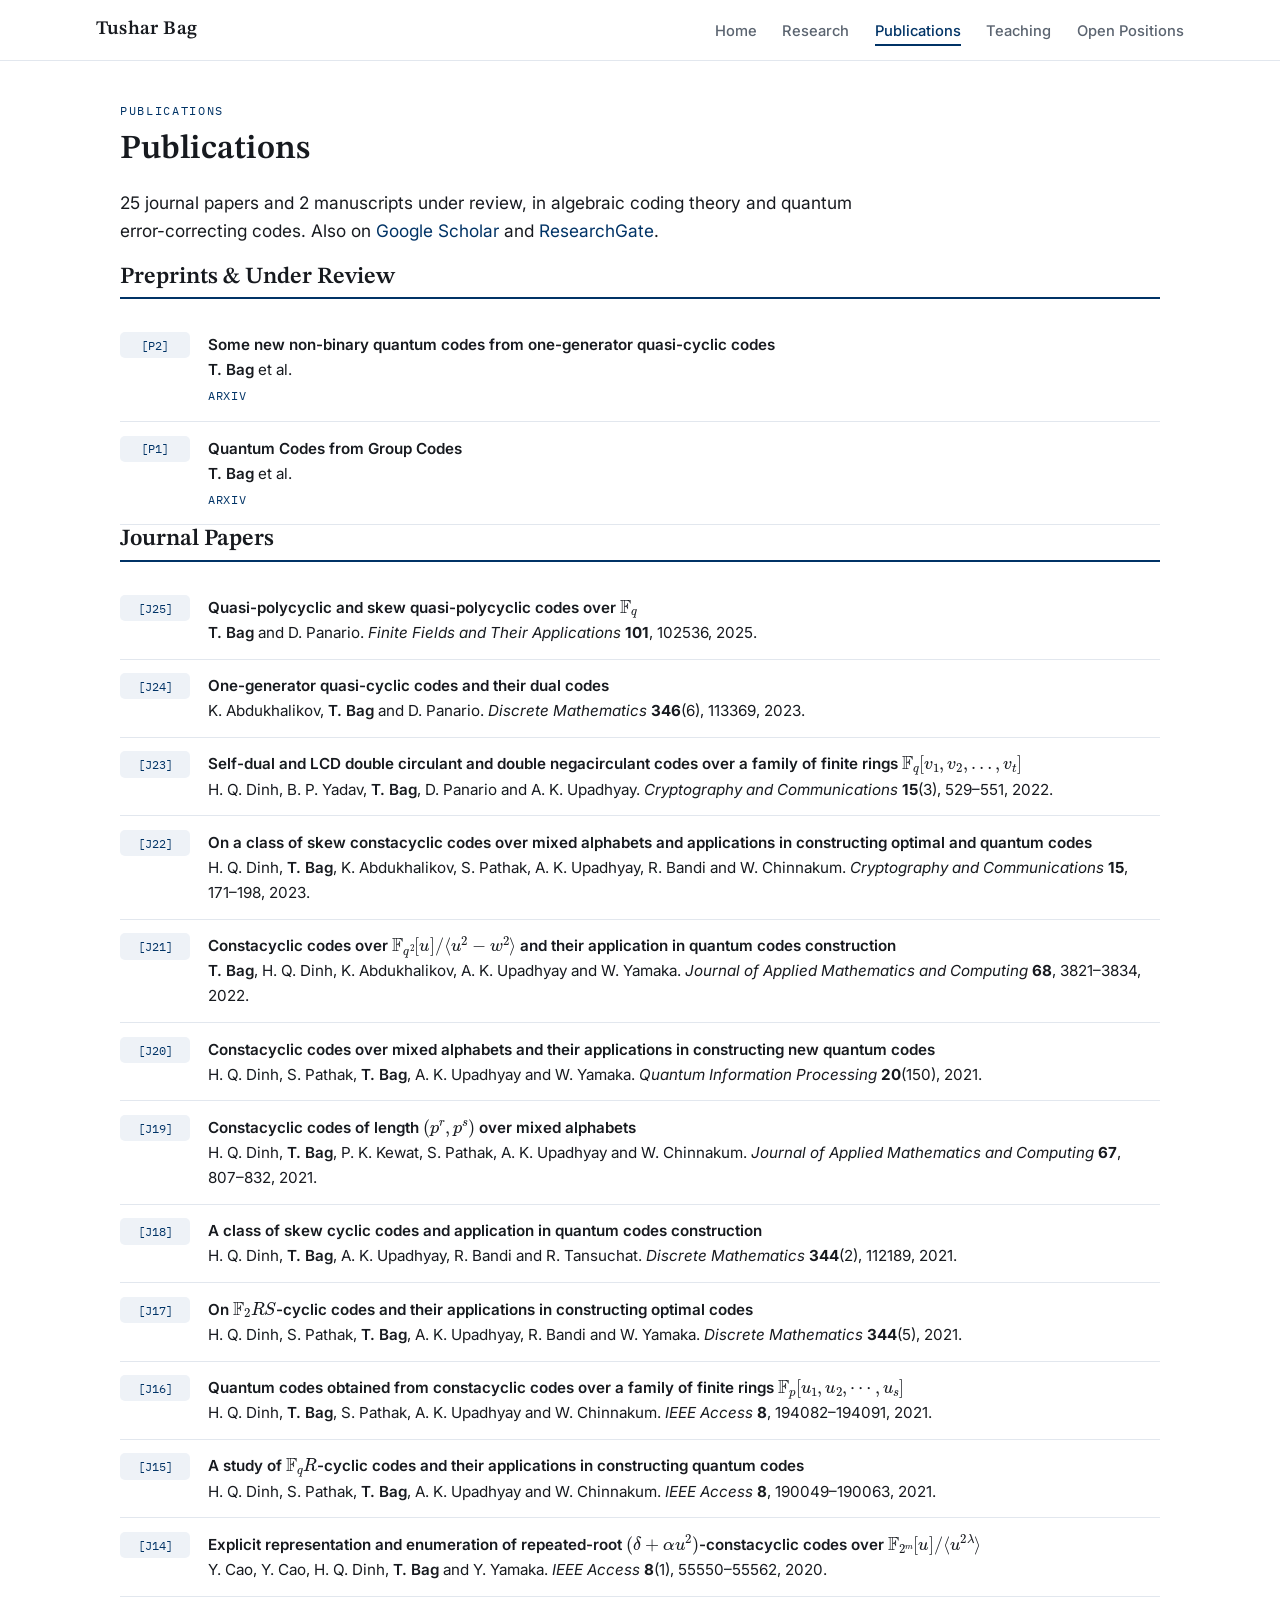
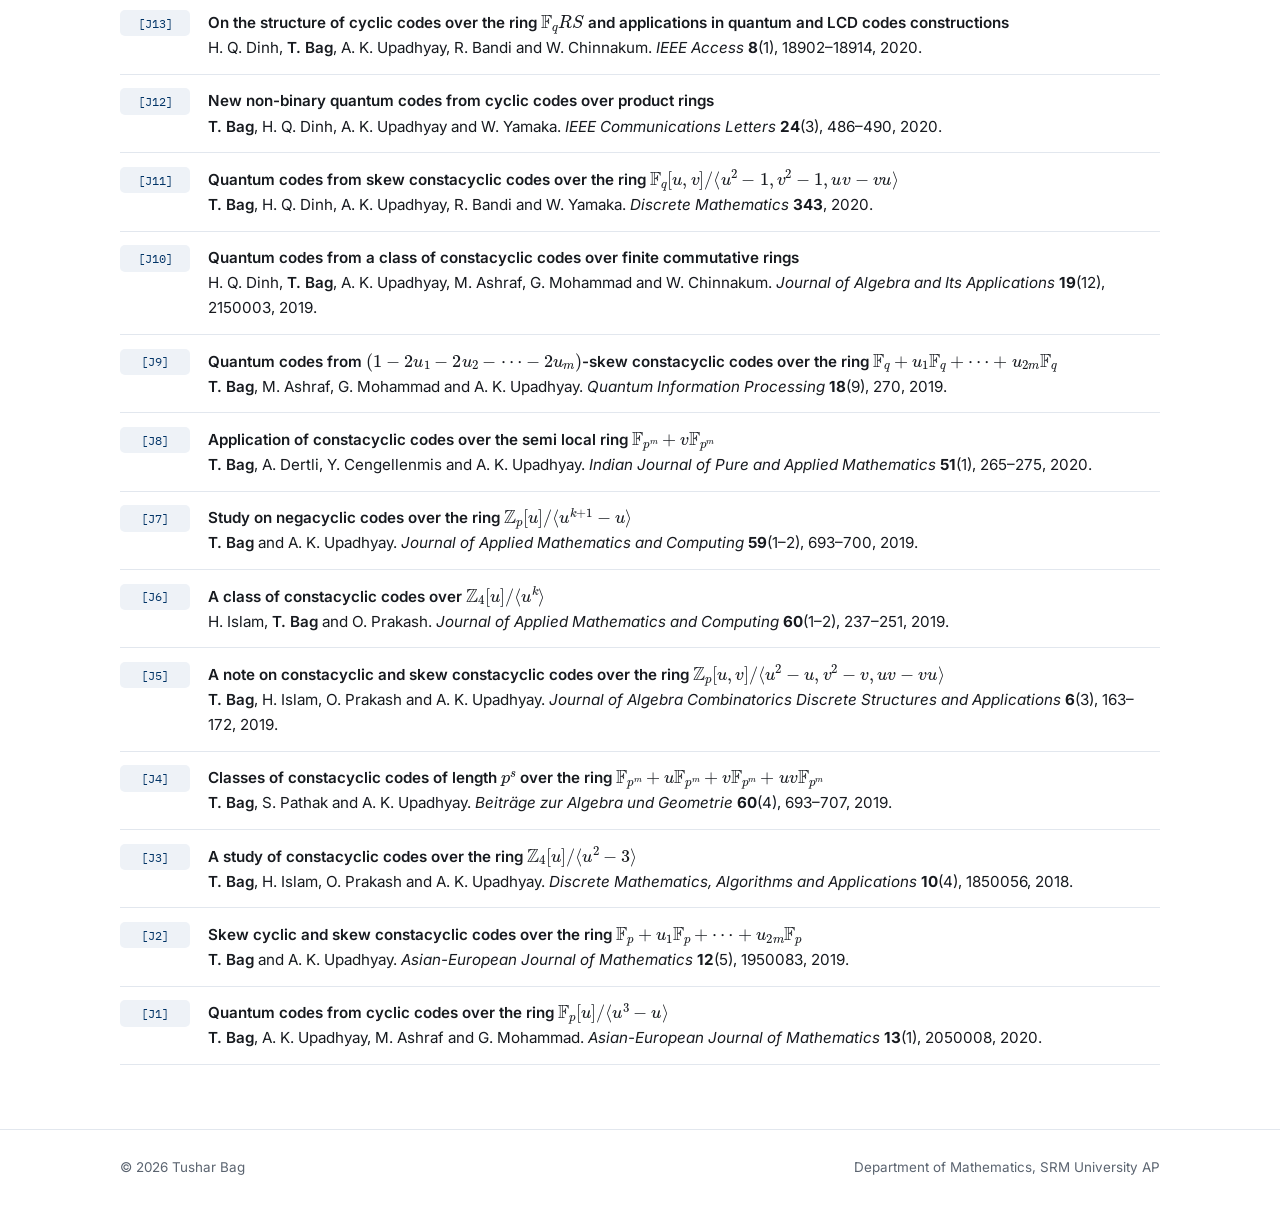
==== publications.html @ 196844d0 "Add files via upload" ====
<!DOCTYPE html>
<!-- ==========================================================================
  publications.html — PUBLICATIONS PAGE
  Categorised as: Preprints / Under Review, Journal Papers, and a hidden
  Conference Papers section for the future.

  HOW THE NUMBERING WORKS
  -----------------------
  Every paper has a "key" shown in a small box: [J25] for journal papers,
  [P2] for preprints, [C1] for conference papers. Numbers count DOWN so the
  newest paper is always at the top with the highest number.

  TO ADD A NEW PAPER: copy the template block at the top of the relevant
  section, paste it ABOVE the current first paper, give it the next number,
  and fill in the details. LaTeX between \( and \) is rendered by MathJax,
  exactly as in your papers, e.g. \( \mathbb{F}_q[u]/\langle u^2 \rangle \).
  Full instructions in MANUAL.md, section 6.
=========================================================================== -->
<html lang="en">
<head>
  <meta charset="UTF-8">
  <meta name="viewport" content="width=device-width, initial-scale=1.0">
  <title>Publications — Tushar Bag</title>
  <meta name="description" content="Publications of Tushar Bag: journal papers and preprints in algebraic coding theory and quantum error-correcting codes.">

  <link rel="preconnect" href="https://fonts.googleapis.com">
  <link rel="preconnect" href="https://fonts.gstatic.com" crossorigin>
  <link href="https://fonts.googleapis.com/css2?family=STIX+Two+Text:wght@400;600;700&family=Inter:wght@400;500;600&family=IBM+Plex+Mono:wght@400;500&display=swap" rel="stylesheet">
  <link rel="stylesheet" href="css/style.css">

  <!-- MathJax: renders all the LaTeX in the titles below. -->
  <script>
    window.MathJax = { tex: { inlineMath: [["\\(", "\\)"], ["$", "$"]] } };
  </script>
  <script defer src="js/mathjax/tex-mml-chtml.js"></script>
</head>
<body>
  <a class="skip-link" href="#main">Skip to content</a>

  <header class="site-header">
    <div class="container header-inner">
      <a class="brand" href="index.html">Tushar Bag</a>
      <button class="nav-toggle" aria-expanded="false" aria-controls="site-nav" aria-label="Open menu">&#9776;</button>
      <nav class="site-nav" id="site-nav" aria-label="Main navigation">
        <ul>
          <li><a href="index.html">Home</a></li>
          <li><a href="research.html">Research</a></li>
          <li><a href="publications.html" aria-current="page">Publications</a></li>
          <li><a href="teaching.html">Teaching</a></li>
          <li><a href="students.html">Open Positions</a></li>
        </ul>
      </nav>
    </div>
  </header>

  <main id="main">
    <div class="container">

      <div class="reveal">
        <p class="eyebrow">Publications</p>
        <h1 class="page-title">Publications</h1>
        <p class="lead">
          25 journal papers and 2 manuscripts under review, in algebraic
          coding theory and quantum error-correcting codes. Also on
          <a href="https://scholar.google.com/citations?user=K16G4oQAAAAJ&amp;hl=en">Google Scholar</a>
          and
          <a href="https://www.researchgate.net/profile/Tushar-Bag">ResearchGate</a>.
        </p>
      </div>

      <!-- ================= PREPRINTS / UNDER REVIEW ===================== -->
      <section class="reveal" id="preprints">
        <h2 class="section-title">Preprints &amp; Under Review</h2>
        <ol class="pub-list">

          <!-- TEMPLATE for a new preprint (copy, un-comment, edit, place on top):
          <li class="pub-item">
            <span class="pub-key">[P3]</span>
            <div class="pub-body">
              <span class="pub-title">Title with LaTeX like \( \mathbb{F}_q \)</span>
              <span class="badge">submitted</span><br>
              <span class="me">T. Bag</span> and Co-Author.
              <div class="pub-links"><a href="https://arxiv.org/abs/XXXX.XXXXX">arXiv</a></div>
            </div>
          </li>
          -->

          <li class="pub-item">
            <span class="pub-key">[P2]</span>
            <div class="pub-body">
              <span class="pub-title">Some new non-binary quantum codes from
                one-generator quasi-cyclic codes</span><br>
              <span class="me">T. Bag</span> et&nbsp;al.
              <div class="pub-links">
                <a href="https://arxiv.org/abs/2412.13613">arXiv</a>
              </div>
            </div>
          </li>

          <li class="pub-item">
            <span class="pub-key">[P1]</span>
            <div class="pub-body">
              <span class="pub-title">Quantum Codes from Group Codes</span><br>
              <span class="me">T. Bag</span> et&nbsp;al.
              <div class="pub-links">
                <a href="https://arxiv.org/abs/2412.13616">arXiv</a>
              </div>
            </div>
          </li>
        </ol>
      </section>

      <!-- ======================= JOURNAL PAPERS ========================= -->
      <section class="reveal" id="journal">
        <h2 class="section-title">Journal Papers</h2>
        <ol class="pub-list">

          <!-- TEMPLATE for a new journal paper (copy, un-comment, edit,
               place on top with the next number):
          <li class="pub-item">
            <span class="pub-key">[J26]</span>
            <div class="pub-body">
              <span class="pub-title">Title here — LaTeX like \( \mathbb{F}_q \) works</span><br>
              <span class="me">T. Bag</span> and Co-Authors.
              <span class="pub-venue">Journal Name</span>
              <strong>Vol</strong>(Issue), pages, YEAR.
              <div class="pub-links">
                <a href="https://doi.org/10.XXXX/XXXXX">DOI</a>
                <a href="https://arxiv.org/abs/XXXX.XXXXX">arXiv</a>
              </div>
            </div>
          </li>
          -->

          <li class="pub-item">
            <span class="pub-key">[J25]</span>
            <div class="pub-body">
              <span class="pub-title">Quasi-polycyclic and skew quasi-polycyclic
                codes over \(\mathbb{F}_q\)</span><br>
              <span class="me">T. Bag</span> and D. Panario.
              <span class="pub-venue">Finite Fields and Their Applications</span>
              <strong>101</strong>, 102536, 2025.
            </div>
          </li>

          <li class="pub-item">
            <span class="pub-key">[J24]</span>
            <div class="pub-body">
              <span class="pub-title">One-generator quasi-cyclic codes and their
                dual codes</span><br>
              K. Abdukhalikov, <span class="me">T. Bag</span> and D. Panario.
              <span class="pub-venue">Discrete Mathematics</span>
              <strong>346</strong>(6), 113369, 2023.
            </div>
          </li>

          <li class="pub-item">
            <span class="pub-key">[J23]</span>
            <div class="pub-body">
              <span class="pub-title">Self-dual and LCD double circulant and
                double negacirculant codes over a family of finite rings
                \(\mathbb{F}_q[v_1, v_2, \dots, v_t]\)</span><br>
              H. Q. Dinh, B. P. Yadav, <span class="me">T. Bag</span>,
              D. Panario and A. K. Upadhyay.
              <span class="pub-venue">Cryptography and Communications</span>
              <strong>15</strong>(3), 529–551, 2022.
            </div>
          </li>

          <li class="pub-item">
            <span class="pub-key">[J22]</span>
            <div class="pub-body">
              <span class="pub-title">On a class of skew constacyclic codes over
                mixed alphabets and applications in constructing optimal and
                quantum codes</span><br>
              H. Q. Dinh, <span class="me">T. Bag</span>, K. Abdukhalikov,
              S. Pathak, A. K. Upadhyay, R. Bandi and W. Chinnakum.
              <span class="pub-venue">Cryptography and Communications</span>
              <strong>15</strong>, 171–198, 2023.
            </div>
          </li>

          <li class="pub-item">
            <span class="pub-key">[J21]</span>
            <div class="pub-body">
              <span class="pub-title">Constacyclic codes over
                \(\mathbb{F}_{q^2}[u]/\langle u^2-w^2\rangle\) and their
                application in quantum codes construction</span><br>
              <span class="me">T. Bag</span>, H. Q. Dinh, K. Abdukhalikov,
              A. K. Upadhyay and W. Yamaka.
              <span class="pub-venue">Journal of Applied Mathematics and Computing</span>
              <strong>68</strong>, 3821–3834, 2022.
            </div>
          </li>

          <li class="pub-item">
            <span class="pub-key">[J20]</span>
            <div class="pub-body">
              <span class="pub-title">Constacyclic codes over mixed alphabets and
                their applications in constructing new quantum codes</span><br>
              H. Q. Dinh, S. Pathak, <span class="me">T. Bag</span>,
              A. K. Upadhyay and W. Yamaka.
              <span class="pub-venue">Quantum Information Processing</span>
              <strong>20</strong>(150), 2021.
            </div>
          </li>

          <li class="pub-item">
            <span class="pub-key">[J19]</span>
            <div class="pub-body">
              <span class="pub-title">Constacyclic codes of length
                \((p^r, p^s)\) over mixed alphabets</span><br>
              H. Q. Dinh, <span class="me">T. Bag</span>, P. K. Kewat,
              S. Pathak, A. K. Upadhyay and W. Chinnakum.
              <span class="pub-venue">Journal of Applied Mathematics and Computing</span>
              <strong>67</strong>, 807–832, 2021.
            </div>
          </li>

          <li class="pub-item">
            <span class="pub-key">[J18]</span>
            <div class="pub-body">
              <span class="pub-title">A class of skew cyclic codes and
                application in quantum codes construction</span><br>
              H. Q. Dinh, <span class="me">T. Bag</span>, A. K. Upadhyay,
              R. Bandi and R. Tansuchat.
              <span class="pub-venue">Discrete Mathematics</span>
              <strong>344</strong>(2), 112189, 2021.
            </div>
          </li>

          <li class="pub-item">
            <span class="pub-key">[J17]</span>
            <div class="pub-body">
              <span class="pub-title">On \(\mathbb{F}_2RS\)-cyclic codes and
                their applications in constructing optimal codes</span><br>
              H. Q. Dinh, S. Pathak, <span class="me">T. Bag</span>,
              A. K. Upadhyay, R. Bandi and W. Yamaka.
              <span class="pub-venue">Discrete Mathematics</span>
              <strong>344</strong>(5), 2021.
            </div>
          </li>

          <li class="pub-item">
            <span class="pub-key">[J16]</span>
            <div class="pub-body">
              <span class="pub-title">Quantum codes obtained from constacyclic
                codes over a family of finite rings
                \(\mathbb{F}_p[u_1, u_2, \cdots, u_s]\)</span><br>
              H. Q. Dinh, <span class="me">T. Bag</span>, S. Pathak,
              A. K. Upadhyay and W. Chinnakum.
              <span class="pub-venue">IEEE Access</span>
              <strong>8</strong>, 194082–194091, 2021.
            </div>
          </li>

          <li class="pub-item">
            <span class="pub-key">[J15]</span>
            <div class="pub-body">
              <span class="pub-title">A study of \(\mathbb{F}_qR\)-cyclic codes
                and their applications in constructing quantum codes</span><br>
              H. Q. Dinh, S. Pathak, <span class="me">T. Bag</span>,
              A. K. Upadhyay and W. Chinnakum.
              <span class="pub-venue">IEEE Access</span>
              <strong>8</strong>, 190049–190063, 2021.
            </div>
          </li>

          <li class="pub-item">
            <span class="pub-key">[J14]</span>
            <div class="pub-body">
              <span class="pub-title">Explicit representation and enumeration of
                repeated-root \((\delta+\alpha u^2)\)-constacyclic codes over
                \(\mathbb{F}_{2^m}[u]/\langle u^{2\lambda}\rangle\)</span><br>
              Y. Cao, Y. Cao, H. Q. Dinh, <span class="me">T. Bag</span>
              and Y. Yamaka.
              <span class="pub-venue">IEEE Access</span>
              <strong>8</strong>(1), 55550–55562, 2020.
            </div>
          </li>

          <li class="pub-item">
            <span class="pub-key">[J13]</span>
            <div class="pub-body">
              <span class="pub-title">On the structure of cyclic codes over the
                ring \(\mathbb{F}_qRS\) and applications in quantum and LCD
                codes constructions</span><br>
              H. Q. Dinh, <span class="me">T. Bag</span>, A. K. Upadhyay,
              R. Bandi and W. Chinnakum.
              <span class="pub-venue">IEEE Access</span>
              <strong>8</strong>(1), 18902–18914, 2020.
            </div>
          </li>

          <li class="pub-item">
            <span class="pub-key">[J12]</span>
            <div class="pub-body">
              <span class="pub-title">New non-binary quantum codes from cyclic
                codes over product rings</span><br>
              <span class="me">T. Bag</span>, H. Q. Dinh, A. K. Upadhyay
              and W. Yamaka.
              <span class="pub-venue">IEEE Communications Letters</span>
              <strong>24</strong>(3), 486–490, 2020.
            </div>
          </li>

          <li class="pub-item">
            <span class="pub-key">[J11]</span>
            <div class="pub-body">
              <span class="pub-title">Quantum codes from skew constacyclic codes
                over the ring
                \(\mathbb{F}_q[u,v]/\langle u^2-1, v^2-1, uv-vu\rangle\)</span><br>
              <span class="me">T. Bag</span>, H. Q. Dinh, A. K. Upadhyay,
              R. Bandi and W. Yamaka.
              <span class="pub-venue">Discrete Mathematics</span>
              <strong>343</strong>, 2020.
            </div>
          </li>

          <li class="pub-item">
            <span class="pub-key">[J10]</span>
            <div class="pub-body">
              <span class="pub-title">Quantum codes from a class of constacyclic
                codes over finite commutative rings</span><br>
              H. Q. Dinh, <span class="me">T. Bag</span>, A. K. Upadhyay,
              M. Ashraf, G. Mohammad and W. Chinnakum.
              <span class="pub-venue">Journal of Algebra and Its Applications</span>
              <strong>19</strong>(12), 2150003, 2019.
            </div>
          </li>

          <li class="pub-item">
            <span class="pub-key">[J9]</span>
            <div class="pub-body">
              <span class="pub-title">Quantum codes from
                \((1-2u_1-2u_2-\cdots-2u_m)\)-skew constacyclic codes over the
                ring \(\mathbb{F}_q+u_1\mathbb{F}_q+\dots+u_{2m}\mathbb{F}_q\)</span><br>
              <span class="me">T. Bag</span>, M. Ashraf, G. Mohammad
              and A. K. Upadhyay.
              <span class="pub-venue">Quantum Information Processing</span>
              <strong>18</strong>(9), 270, 2019.
            </div>
          </li>

          <li class="pub-item">
            <span class="pub-key">[J8]</span>
            <div class="pub-body">
              <span class="pub-title">Application of constacyclic codes over the
                semi local ring \(\mathbb{F}_{p^m}+v\mathbb{F}_{p^m}\)</span><br>
              <span class="me">T. Bag</span>, A. Dertli, Y. Cengellenmis
              and A. K. Upadhyay.
              <span class="pub-venue">Indian Journal of Pure and Applied Mathematics</span>
              <strong>51</strong>(1), 265–275, 2020.
            </div>
          </li>

          <li class="pub-item">
            <span class="pub-key">[J7]</span>
            <div class="pub-body">
              <span class="pub-title">Study on negacyclic codes over the ring
                \(\mathbb{Z}_p[u]/\langle u^{k+1}-u\rangle\)</span><br>
              <span class="me">T. Bag</span> and A. K. Upadhyay.
              <span class="pub-venue">Journal of Applied Mathematics and Computing</span>
              <strong>59</strong>(1–2), 693–700, 2019.
            </div>
          </li>

          <li class="pub-item">
            <span class="pub-key">[J6]</span>
            <div class="pub-body">
              <span class="pub-title">A class of constacyclic codes over
                \(\mathbb{Z}_4[u]/\langle u^k\rangle\)</span><br>
              H. Islam, <span class="me">T. Bag</span> and O. Prakash.
              <span class="pub-venue">Journal of Applied Mathematics and Computing</span>
              <strong>60</strong>(1–2), 237–251, 2019.
            </div>
          </li>

          <li class="pub-item">
            <span class="pub-key">[J5]</span>
            <div class="pub-body">
              <span class="pub-title">A note on constacyclic and skew
                constacyclic codes over the ring
                \(\mathbb{Z}_p[u,v]/\langle u^2-u, v^2-v, uv-vu\rangle\)</span><br>
              <span class="me">T. Bag</span>, H. Islam, O. Prakash
              and A. K. Upadhyay.
              <span class="pub-venue">Journal of Algebra Combinatorics Discrete
                Structures and Applications</span>
              <strong>6</strong>(3), 163–172, 2019.
            </div>
          </li>

          <li class="pub-item">
            <span class="pub-key">[J4]</span>
            <div class="pub-body">
              <span class="pub-title">Classes of constacyclic codes of length
                \(p^s\) over the ring
                \(\mathbb{F}_{p^m}+u\mathbb{F}_{p^m}+v\mathbb{F}_{p^m}+uv\mathbb{F}_{p^m}\)</span><br>
              <span class="me">T. Bag</span>, S. Pathak and A. K. Upadhyay.
              <span class="pub-venue">Beiträge zur Algebra und Geometrie</span>
              <strong>60</strong>(4), 693–707, 2019.
            </div>
          </li>

          <li class="pub-item">
            <span class="pub-key">[J3]</span>
            <div class="pub-body">
              <span class="pub-title">A study of constacyclic codes over the
                ring \(\mathbb{Z}_4[u]/\langle u^2-3\rangle\)</span><br>
              <span class="me">T. Bag</span>, H. Islam, O. Prakash
              and A. K. Upadhyay.
              <span class="pub-venue">Discrete Mathematics, Algorithms and Applications</span>
              <strong>10</strong>(4), 1850056, 2018.
            </div>
          </li>

          <li class="pub-item">
            <span class="pub-key">[J2]</span>
            <div class="pub-body">
              <span class="pub-title">Skew cyclic and skew constacyclic codes
                over the ring
                \(\mathbb{F}_p+u_1\mathbb{F}_p+\dots+u_{2m}\mathbb{F}_p\)</span><br>
              <span class="me">T. Bag</span> and A. K. Upadhyay.
              <span class="pub-venue">Asian-European Journal of Mathematics</span>
              <strong>12</strong>(5), 1950083, 2019.
            </div>
          </li>

          <li class="pub-item">
            <span class="pub-key">[J1]</span>
            <div class="pub-body">
              <span class="pub-title">Quantum codes from cyclic codes over the
                ring \(\mathbb{F}_p[u]/\langle u^3-u\rangle\)</span><br>
              <span class="me">T. Bag</span>, A. K. Upadhyay, M. Ashraf
              and G. Mohammad.
              <span class="pub-venue">Asian-European Journal of Mathematics</span>
              <strong>13</strong>(1), 2050008, 2020.
            </div>
          </li>

        </ol>
      </section>

      <!-- =================================================================
           HIDDEN FOR NOW: CONFERENCE PAPERS
           When you publish your first conference paper, remove the arrows
           around this section and add entries with keys [C1], [C2], …
      <section class="reveal" id="conference">
        <h2 class="section-title">Conference Papers</h2>
        <ol class="pub-list">
          <li class="pub-item">
            <span class="pub-key">[C1]</span>
            <div class="pub-body">
              <span class="pub-title">Title of the conference paper</span><br>
              <span class="me">T. Bag</span> and Co-Authors.
              <span class="pub-venue">Proceedings of CONFERENCE NAME</span>, pages, YEAR.
            </div>
          </li>
        </ol>
      </section>
      ================================================================== -->

    </div>
  </main>

  <footer class="site-footer">
    <div class="container footer-inner">
      <span>© 2026 Tushar Bag</span>
      <span>Department of Mathematics, SRM University AP</span>
    </div>
  </footer>

  <script src="js/main.js"></script>
</body>
</html>
---- css/style.css ----
/* ============================================================================
   style.css — the single stylesheet for the entire website.
   ----------------------------------------------------------------------------
   HOW THIS FILE IS ORGANISED (search for the numbers to jump around):
     1. Design tokens (colors, fonts, spacing) — change the look of the whole
        site by editing ONLY this section.
     2. Base / reset styles
     3. Layout containers
     4. Header & navigation
     5. Typography & sections
     6. Home page components (profile card, news, interest tags)
     7. Publications
     8. Teaching tables
     9. Students / positions
    10. Footer
    11. Animations (respect reduced-motion)
    12. Responsive rules (tablet & phone)
    13. Print styles
   ============================================================================ */


/* ============================================================
   1. DESIGN TOKENS — the only section you need to touch to
      re-theme the site. Every color and font below is reused
      everywhere via var(--name).
   ============================================================ */
:root {
  /* ----- Colors ------------------------------------------------
     --navy is taken from the header color of Tushar's LaTeX CV
     (RGB 0,51,102) so the website and CV share one identity.   */
  --navy:       #003366;   /* headings, links, rules            */
  --navy-deep:  #00234a;   /* link hover / active states        */
  --ink:        #171a1f;   /* main body text                    */
  --slate:      #5b6470;   /* secondary text: dates, meta       */
  --paper:      #ffffff;   /* page background                   */
  --wash:       #f5f7fa;   /* light panel background            */
  --rule:       #e2e7ee;   /* hairline borders                  */
  --key-bg:     #eef2f7;   /* background of [J24]-style keys    */

  /* ----- Fonts --------------------------------------------------
     STIX Two Text: designed for scientific/mathematical publishing
                    (used for the name and section headings).
     Inter:         clean screen font for body text and navigation.
     IBM Plex Mono: for citation keys, dates and small labels.   */
  --font-display: "STIX Two Text", Georgia, "Times New Roman", serif;
  --font-body:    "Inter", -apple-system, "Segoe UI", Roboto, Helvetica, Arial, sans-serif;
  --font-mono:    "IBM Plex Mono", "SF Mono", Consolas, Menlo, monospace;

  /* ----- Sizing -------------------------------------------------- */
  --content-width: 68rem;   /* maximum width of page content        */
  --prose-width:   46rem;   /* comfortable width for paragraphs     */
}


/* ============================================================
   2. BASE / RESET
   ============================================================ */
*, *::before, *::after { box-sizing: border-box; }

html { scroll-behavior: smooth; }

body {
  margin: 0;
  font-family: var(--font-body);
  font-size: 1rem;               /* 16px base */
  line-height: 1.65;
  color: var(--ink);
  background: var(--paper);
  -webkit-font-smoothing: antialiased;
}

img { max-width: 100%; display: block; }

a {
  color: var(--navy);
  text-decoration: none;
  border-bottom: 1px solid transparent;
  transition: color .15s ease, border-color .15s ease;
}
a:hover  { color: var(--navy-deep); border-bottom-color: currentColor; }
a:focus-visible {                 /* clear keyboard-focus outline (accessibility) */
  outline: 2px solid var(--navy);
  outline-offset: 3px;
  border-radius: 2px;
}

/* Skip link: invisible until focused with the keyboard (accessibility). */
.skip-link {
  position: absolute; left: -999px; top: 0;
  background: var(--navy); color: #fff; padding: .5rem 1rem; z-index: 100;
}
.skip-link:focus { left: 0; }


/* ============================================================
   3. LAYOUT CONTAINERS
   ============================================================ */
.container {
  max-width: var(--content-width);
  margin: 0 auto;
  padding: 0 1.5rem;
}

main { padding: 2.5rem 0 4rem; }


/* ============================================================
   4. HEADER & NAVIGATION
   ============================================================ */
.site-header {
  border-bottom: 1px solid var(--rule);
  background: rgba(255, 255, 255, .92);
  backdrop-filter: blur(8px);     /* subtle frosted effect when scrolling */
  position: sticky;
  top: 0;
  z-index: 50;
}

.header-inner {
  display: flex;
  align-items: center;
  justify-content: space-between;
  gap: 1rem;
  padding: .9rem 0;
}

/* The name in the top-left corner — links back to the home page. */
.brand {
  font-family: var(--font-display);
  font-weight: 600;
  font-size: 1.2rem;
  letter-spacing: .01em;
  color: var(--ink);
  border-bottom: none;
}
.brand:hover { color: var(--navy); border-bottom: none; }

.site-nav ul {
  display: flex;
  gap: 1.6rem;
  list-style: none;
  margin: 0;
  padding: 0;
}
.site-nav a {
  font-size: .92rem;
  font-weight: 500;
  color: var(--slate);
  padding: .25rem 0;
  border-bottom: 2px solid transparent;
}
.site-nav a:hover { color: var(--navy); border-bottom-color: var(--rule); }
/* aria-current="page" is set on the link of the page you are on. */
.site-nav a[aria-current="page"] {
  color: var(--navy);
  border-bottom-color: var(--navy);
}

/* Hamburger button — hidden on desktop, shown on phones (section 12). */
.nav-toggle {
  display: none;
  background: none;
  border: 1px solid var(--rule);
  border-radius: 6px;
  padding: .45rem .6rem;
  cursor: pointer;
  color: var(--navy);
  font-size: 1.1rem;
  line-height: 1;
}


/* ============================================================
   5. TYPOGRAPHY & SECTIONS
   ============================================================ */
h1, h2, h3 { font-family: var(--font-display); color: var(--ink); line-height: 1.25; }

.page-title {
  font-size: 2.1rem;
  font-weight: 600;
  margin: 0 0 .4rem;
}

/* Small monospace label that sits above a page title, e.g. "TEACHING". */
.eyebrow {
  font-family: var(--font-mono);
  font-size: .75rem;
  letter-spacing: .14em;
  text-transform: uppercase;
  color: var(--navy);
  margin: 0 0 .5rem;
}

/* Section heading with the thin navy rule — mirrors the CV design. */
.section-title {
  font-size: 1.45rem;
  font-weight: 600;
  margin: 2.8rem 0 0;
  padding-bottom: .35rem;
  border-bottom: 2px solid var(--navy);
}
.section-title:first-of-type { margin-top: 0; }

.lead { font-size: 1.08rem; max-width: var(--prose-width); color: var(--ink); }
.prose { max-width: var(--prose-width); }
.muted { color: var(--slate); }
.small { font-size: .88rem; }

/* Bulleted list variant for prose content — matches paragraph width/spacing. */
.bullet-list {
  max-width: var(--prose-width);
  margin: 1rem 0 0;
  padding-left: 1.3rem;
}
.bullet-list li {
  margin-bottom: .7rem;
  line-height: 1.6;
  color: var(--ink);
}
.bullet-list li::marker { color: var(--navy); }


/* ============================================================
   6. HOME PAGE COMPONENTS
   ============================================================ */

/* --- Profile layout: photo card on the left, intro on the right --- */
.profile-grid {
  display: grid;
  grid-template-columns: 260px 1fr;
  gap: 2.6rem;
  align-items: start;
}

.profile-card { text-align: left; }

.profile-photo {
  width: 100%;
  height: auto;                   /* override the HTML height attribute  */
  aspect-ratio: 4 / 5;            /* keeps a consistent portrait shape   */
  object-fit: cover;
  border-radius: 8px;
  border: 1px solid var(--rule);
  background: var(--wash);
}

/* Vertical list of contact / profile links under the photo. */
.profile-links {
  list-style: none;
  margin: 1.1rem 0 0;
  padding: 0;
  font-size: .9rem;
}
.profile-links li {
  padding: .42rem 0;
  border-bottom: 1px solid var(--rule);
  display: flex;
  align-items: baseline;
  gap: .55rem;
}
.profile-links li:last-child { border-bottom: none; }
/* The small monospace tag before each link, e.g. "email" */
.profile-links .tag {
  font-family: var(--font-mono);
  font-size: .7rem;
  color: var(--slate);
  text-transform: uppercase;
  letter-spacing: .08em;
  min-width: 4.6rem;
}

.intro h1 {
  font-size: 2.4rem;
  font-weight: 600;
  margin: 0 0 .3rem;
}
.intro .role {
  font-size: 1.05rem;
  color: var(--slate);
  margin: 0 0 1.2rem;
}
.intro .role a { color: inherit; }

/* Buttons, e.g. "Download CV". */
.btn {
  display: inline-block;
  font-size: .9rem;
  font-weight: 500;
  padding: .55rem 1.1rem;
  border: 1px solid var(--navy);
  border-radius: 6px;
  color: var(--navy);
  margin: .8rem .5rem 0 0;
}
.btn:hover { background: var(--navy); color: #fff; border-bottom-color: var(--navy); }
.btn.solid { background: var(--navy); color: #fff; }
.btn.solid:hover { background: var(--navy-deep); border-color: var(--navy-deep); }

/* --- News list ------------------------------------------------ */
.news-list { list-style: none; margin: 1.2rem 0 0; padding: 0; max-width: var(--prose-width); }
.news-list li {
  display: grid;
  grid-template-columns: 6.2rem 1fr;
  gap: 1rem;
  padding: .6rem 0;
  border-bottom: 1px solid var(--rule);
}
.news-date {
  font-family: var(--font-mono);
  font-size: .78rem;
  color: var(--slate);
  padding-top: .2rem;
}

/* --- Research interest tags ----------------------------------- */
.tag-row { display: flex; flex-wrap: wrap; gap: .55rem; margin-top: 1.1rem; }
.pill {
  font-size: .85rem;
  padding: .3rem .85rem;
  border: 1px solid var(--rule);
  border-radius: 999px;
  background: var(--wash);
  color: var(--ink);
}


/* ============================================================
   7. PUBLICATIONS
   ============================================================ */
.pub-list { list-style: none; margin: 1.2rem 0 0; padding: 0; }

/* Each publication: monospace key on the left, reference on the right. */
.pub-item {
  display: grid;
  grid-template-columns: 4.4rem 1fr;
  gap: 1.1rem;
  padding: .85rem 0;
  border-bottom: 1px solid var(--rule);
}

/* The bracketed citation key, e.g. [J24] — the site's signature detail. */
.pub-key {
  font-family: var(--font-mono);
  font-size: .78rem;
  color: var(--navy);
  background: var(--key-bg);
  border-radius: 5px;
  height: fit-content;
  padding: .18rem .4rem;
  text-align: center;
}

.pub-body { font-size: .95rem; }
.pub-title { font-weight: 600; }
.pub-venue { font-style: italic; }
.pub-meta  { color: var(--slate); font-size: .85rem; margin-top: .15rem; }
/* Highlight the site owner's name inside author lists. */
.me { font-weight: 600; }

/* Small links after a publication, e.g. DOI / PDF / arXiv. */
.pub-links a {
  font-family: var(--font-mono);
  font-size: .74rem;
  text-transform: uppercase;
  letter-spacing: .06em;
  margin-right: .8rem;
}

/* Status badge for preprints, e.g. "revision submitted". */
.badge {
  display: inline-block;
  font-family: var(--font-mono);
  font-size: .68rem;
  text-transform: uppercase;
  letter-spacing: .07em;
  color: var(--slate);
  border: 1px solid var(--rule);
  border-radius: 4px;
  padding: .12rem .45rem;
  margin-left: .5rem;
  vertical-align: middle;
}


/* ============================================================
   8. TEACHING TABLES
   ============================================================ */
.table-wrap { overflow-x: auto; }   /* lets wide tables scroll on phones */

table.courses {
  width: 100%;
  border-collapse: collapse;
  font-size: .93rem;
  margin-top: 1.2rem;
}
table.courses th {
  text-align: left;
  font-family: var(--font-mono);
  font-size: .72rem;
  text-transform: uppercase;
  letter-spacing: .09em;
  color: var(--slate);
  font-weight: 500;
  border-bottom: 2px solid var(--navy);
  padding: .5rem .8rem .5rem 0;
}
table.courses td {
  padding: .6rem .8rem .6rem 0;
  border-bottom: 1px solid var(--rule);
  vertical-align: top;
}
table.courses td.code { font-family: var(--font-mono); font-size: .8rem; color: var(--navy); white-space: nowrap; }


/* ============================================================
   9. STUDENTS / OPEN POSITIONS
   ============================================================ */
.notice {
  background: var(--wash);
  border: 1px solid var(--rule);
  border-left: 4px solid var(--navy);
  border-radius: 6px;
  padding: 1.1rem 1.4rem;
  max-width: var(--prose-width);
  margin-top: 1.2rem;
}
.notice h3 { margin: 0 0 .4rem; font-size: 1.05rem; }

.person {
  display: grid;
  grid-template-columns: 1fr auto;
  gap: 1rem;
  padding: .7rem 0;
  border-bottom: 1px solid var(--rule);
  max-width: var(--prose-width);
}
.person .years { font-family: var(--font-mono); font-size: .78rem; color: var(--slate); }


/* ============================================================
   10. FOOTER
   ============================================================ */
.site-footer {
  border-top: 1px solid var(--rule);
  padding: 1.6rem 0 2rem;
  font-size: .84rem;
  color: var(--slate);
}
.footer-inner { display: flex; justify-content: space-between; flex-wrap: wrap; gap: .8rem; }


/* ============================================================
   11. ANIMATIONS
   Elements with class "reveal" fade in gently as they scroll
   into view (handled by js/main.js). If the visitor's system
   prefers reduced motion, everything appears instantly.
   ============================================================ */
.reveal {
  opacity: 0;
  transform: translateY(12px);
  transition: opacity .55s ease, transform .55s ease;
}
.reveal.visible { opacity: 1; transform: none; }

@media (prefers-reduced-motion: reduce) {
  html { scroll-behavior: auto; }
  .reveal { opacity: 1; transform: none; transition: none; }
  a, .btn { transition: none; }
}


/* ============================================================
   12. RESPONSIVE RULES
   ============================================================ */
/* Tablets and below */
@media (max-width: 860px) {
  .profile-grid { grid-template-columns: 220px 1fr; gap: 1.8rem; }
  .intro h1 { font-size: 2rem; }
}

/* Phones */
@media (max-width: 680px) {
  .profile-grid { grid-template-columns: 1fr; }
  .profile-card { max-width: 260px; }

  /* Collapse the navigation into a hamburger menu. */
  .nav-toggle { display: block; }
  .site-nav {
    display: none;                 /* hidden until the button is pressed */
    position: absolute;
    left: 0; right: 0; top: 100%;
    background: var(--paper);
    border-bottom: 1px solid var(--rule);
    box-shadow: 0 12px 24px rgba(0,0,0,.06);
  }
  .site-nav.open { display: block; }
  .site-nav ul { flex-direction: column; gap: 0; padding: .4rem 1.5rem 1rem; }
  .site-nav a { display: block; padding: .7rem 0; font-size: 1rem; }

  .pub-item { grid-template-columns: 1fr; gap: .3rem; }
  .pub-key { width: fit-content; }
  .news-list li { grid-template-columns: 1fr; gap: .1rem; }
}


/* ============================================================
   13. PRINT STYLES — pages print cleanly without navigation.
   ============================================================ */
@media print {
  .site-header, .site-footer, .btn, .nav-toggle { display: none; }
  body { font-size: 11pt; }
  a { color: #000; }
}
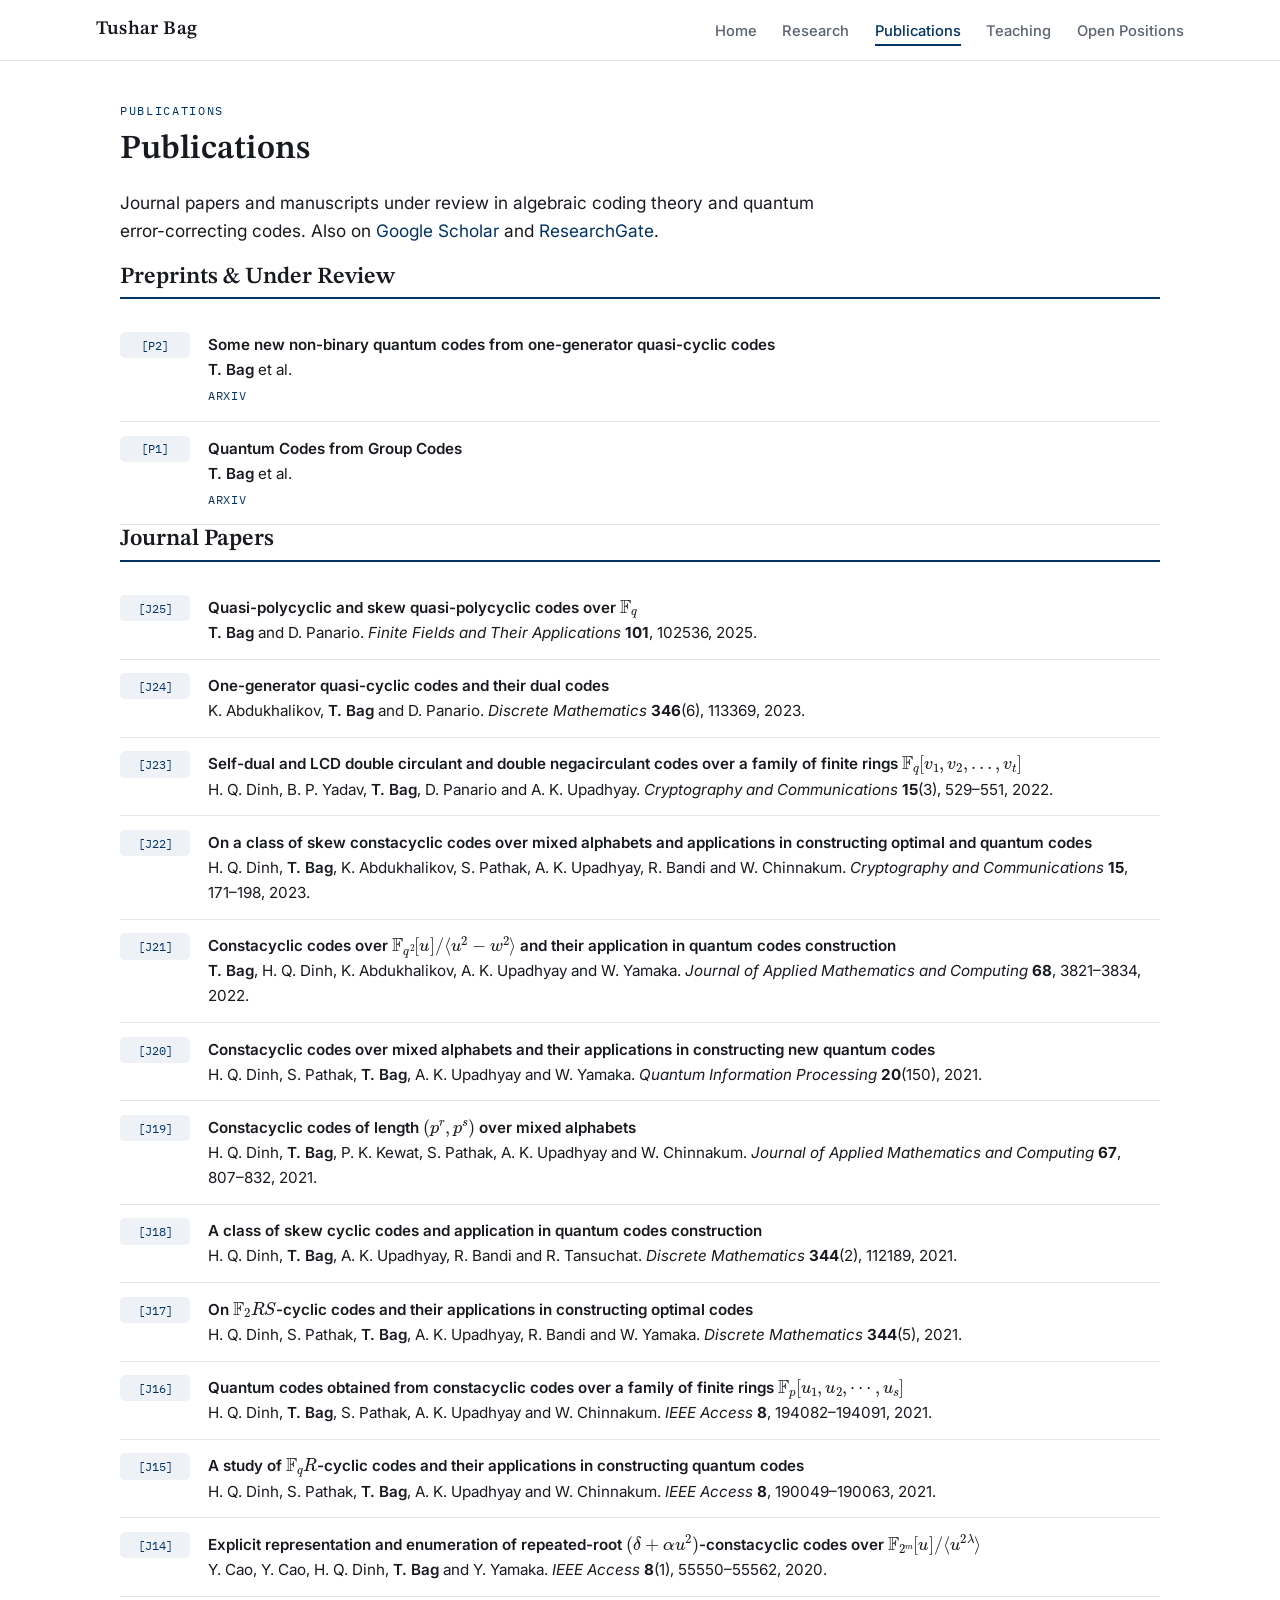
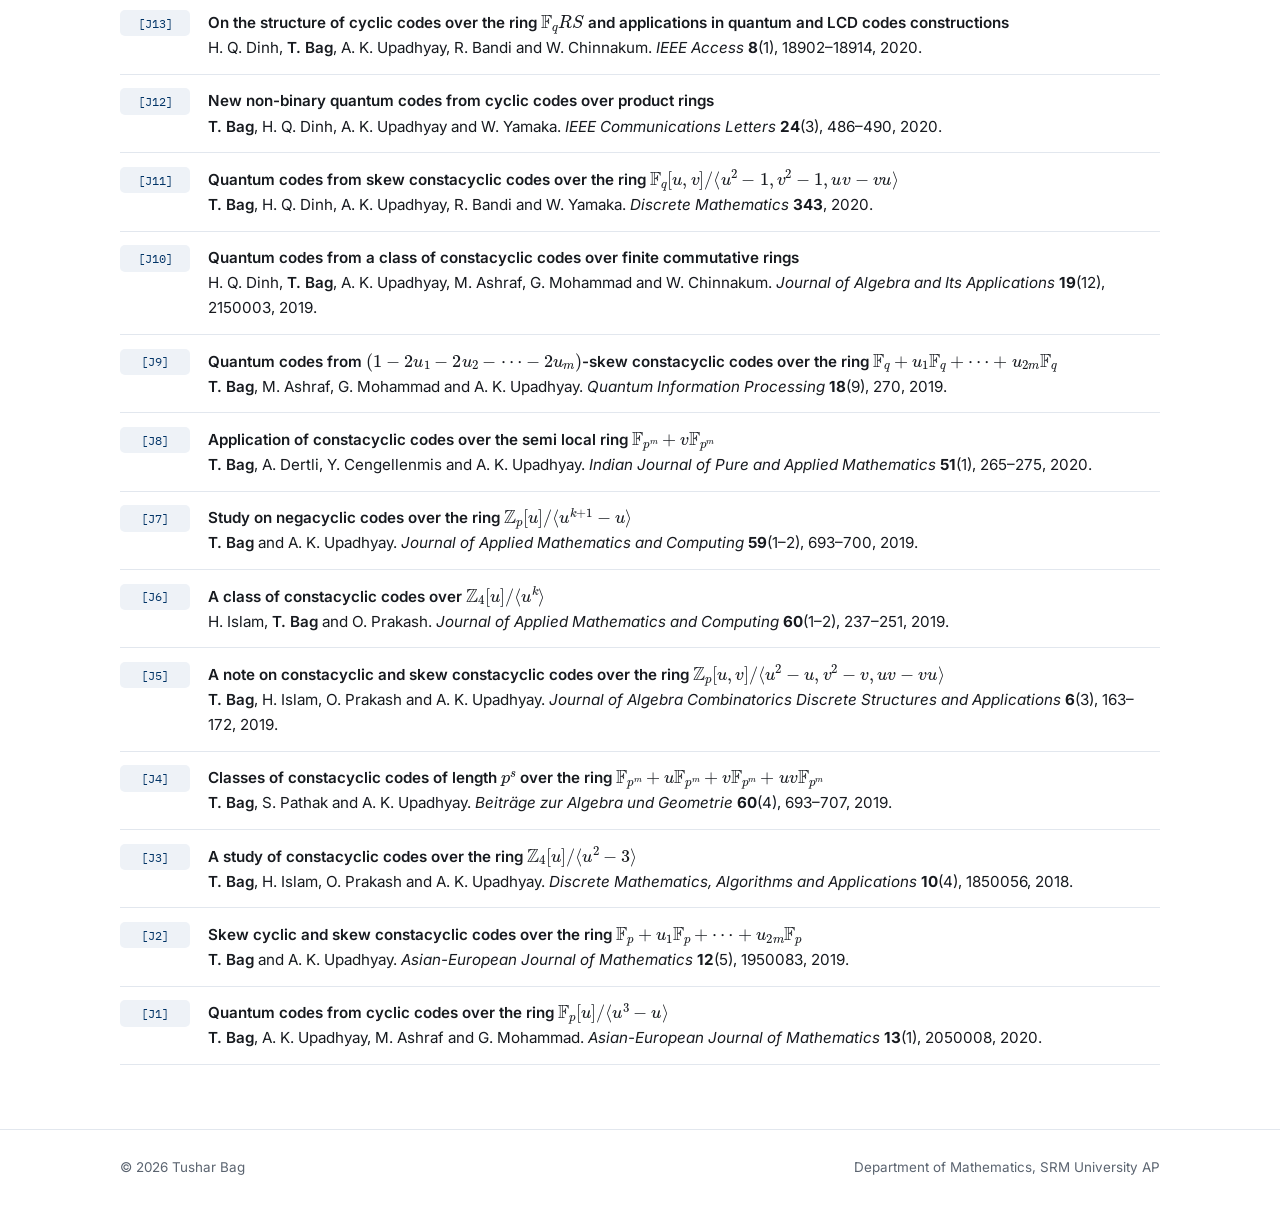
==== commit 6a2e4637: "Add files via upload" ====
--- a/publications.html
+++ b/publications.html
@@ -60,8 +60,8 @@
         <p class="eyebrow">Publications</p>
         <h1 class="page-title">Publications</h1>
         <p class="lead">
-          25 journal papers and 2 manuscripts under review, in algebraic
-          coding theory and quantum error-correcting codes. Also on
+          Journal papers and manuscripts under review in algebraic coding
+          theory and quantum error-correcting codes. Also on
           <a href="https://scholar.google.com/citations?user=K16G4oQAAAAJ&amp;hl=en">Google Scholar</a>
           and
           <a href="https://www.researchgate.net/profile/Tushar-Bag">ResearchGate</a>.
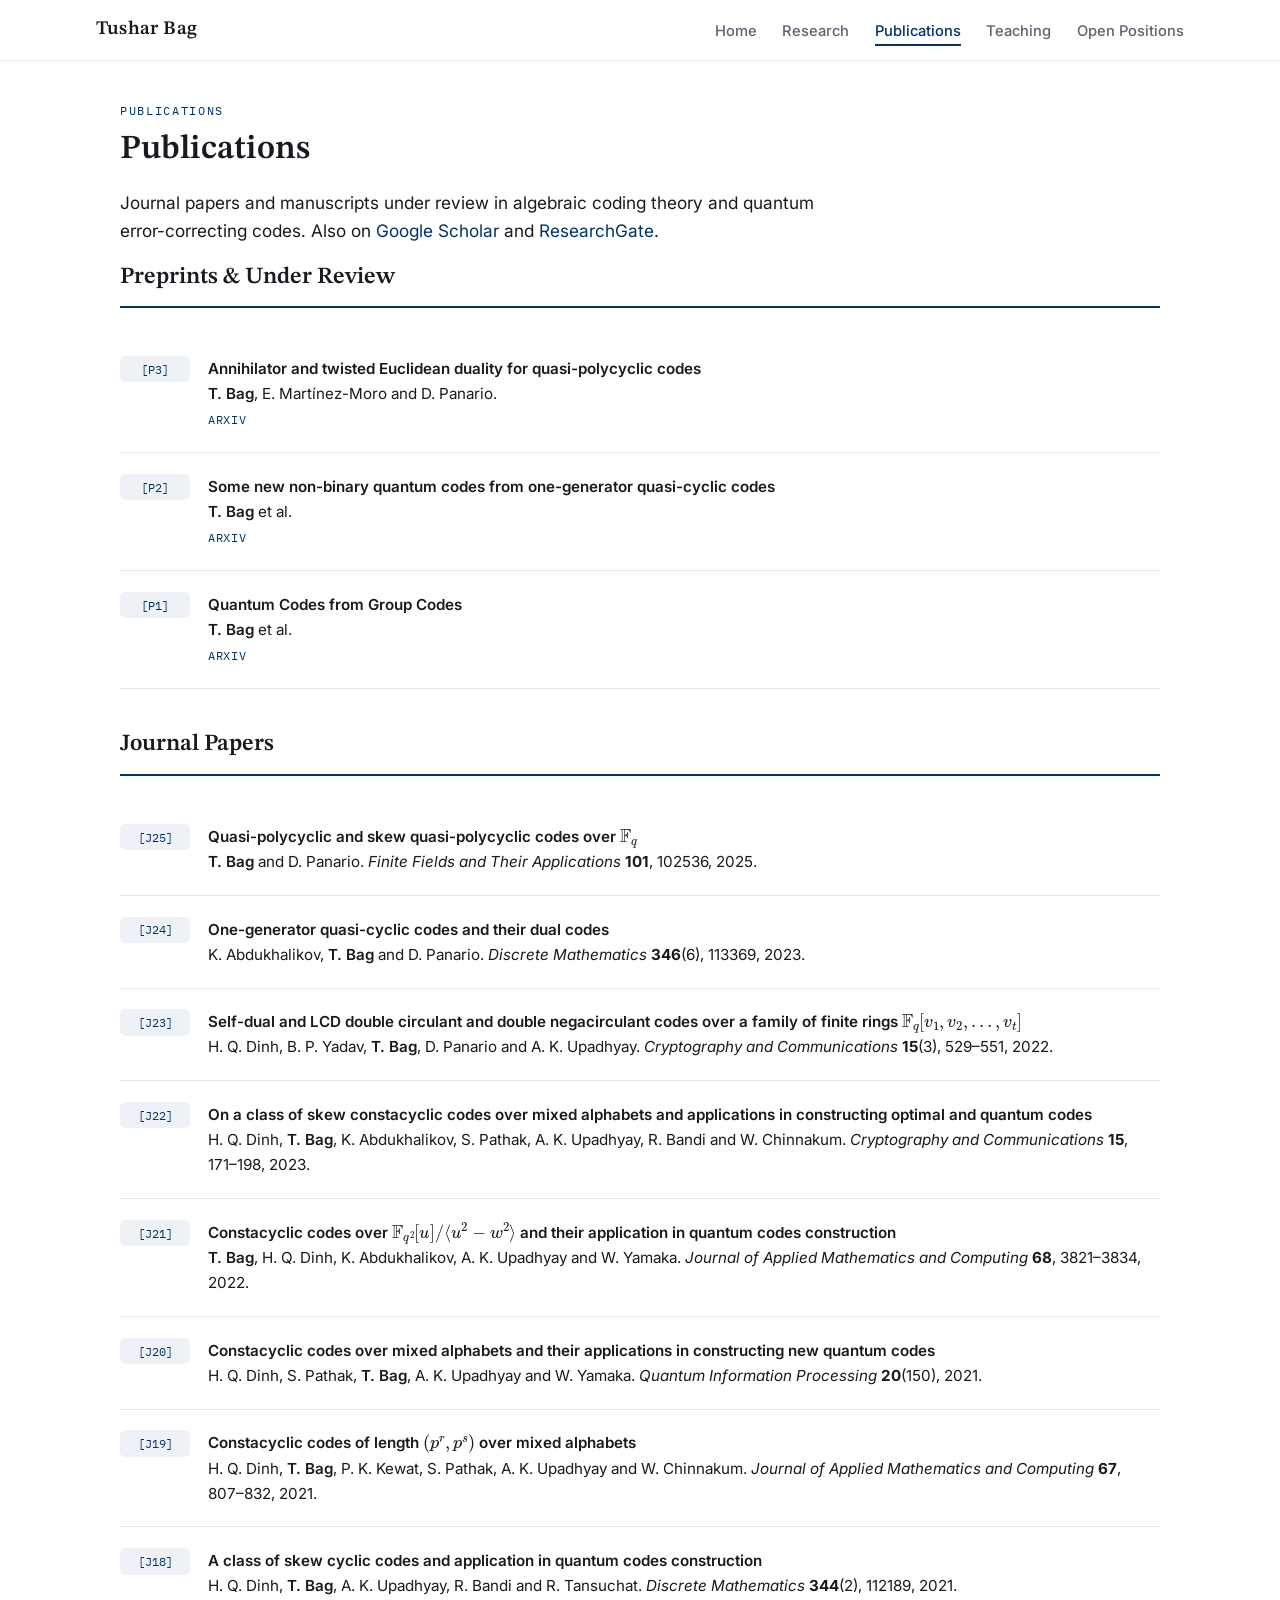
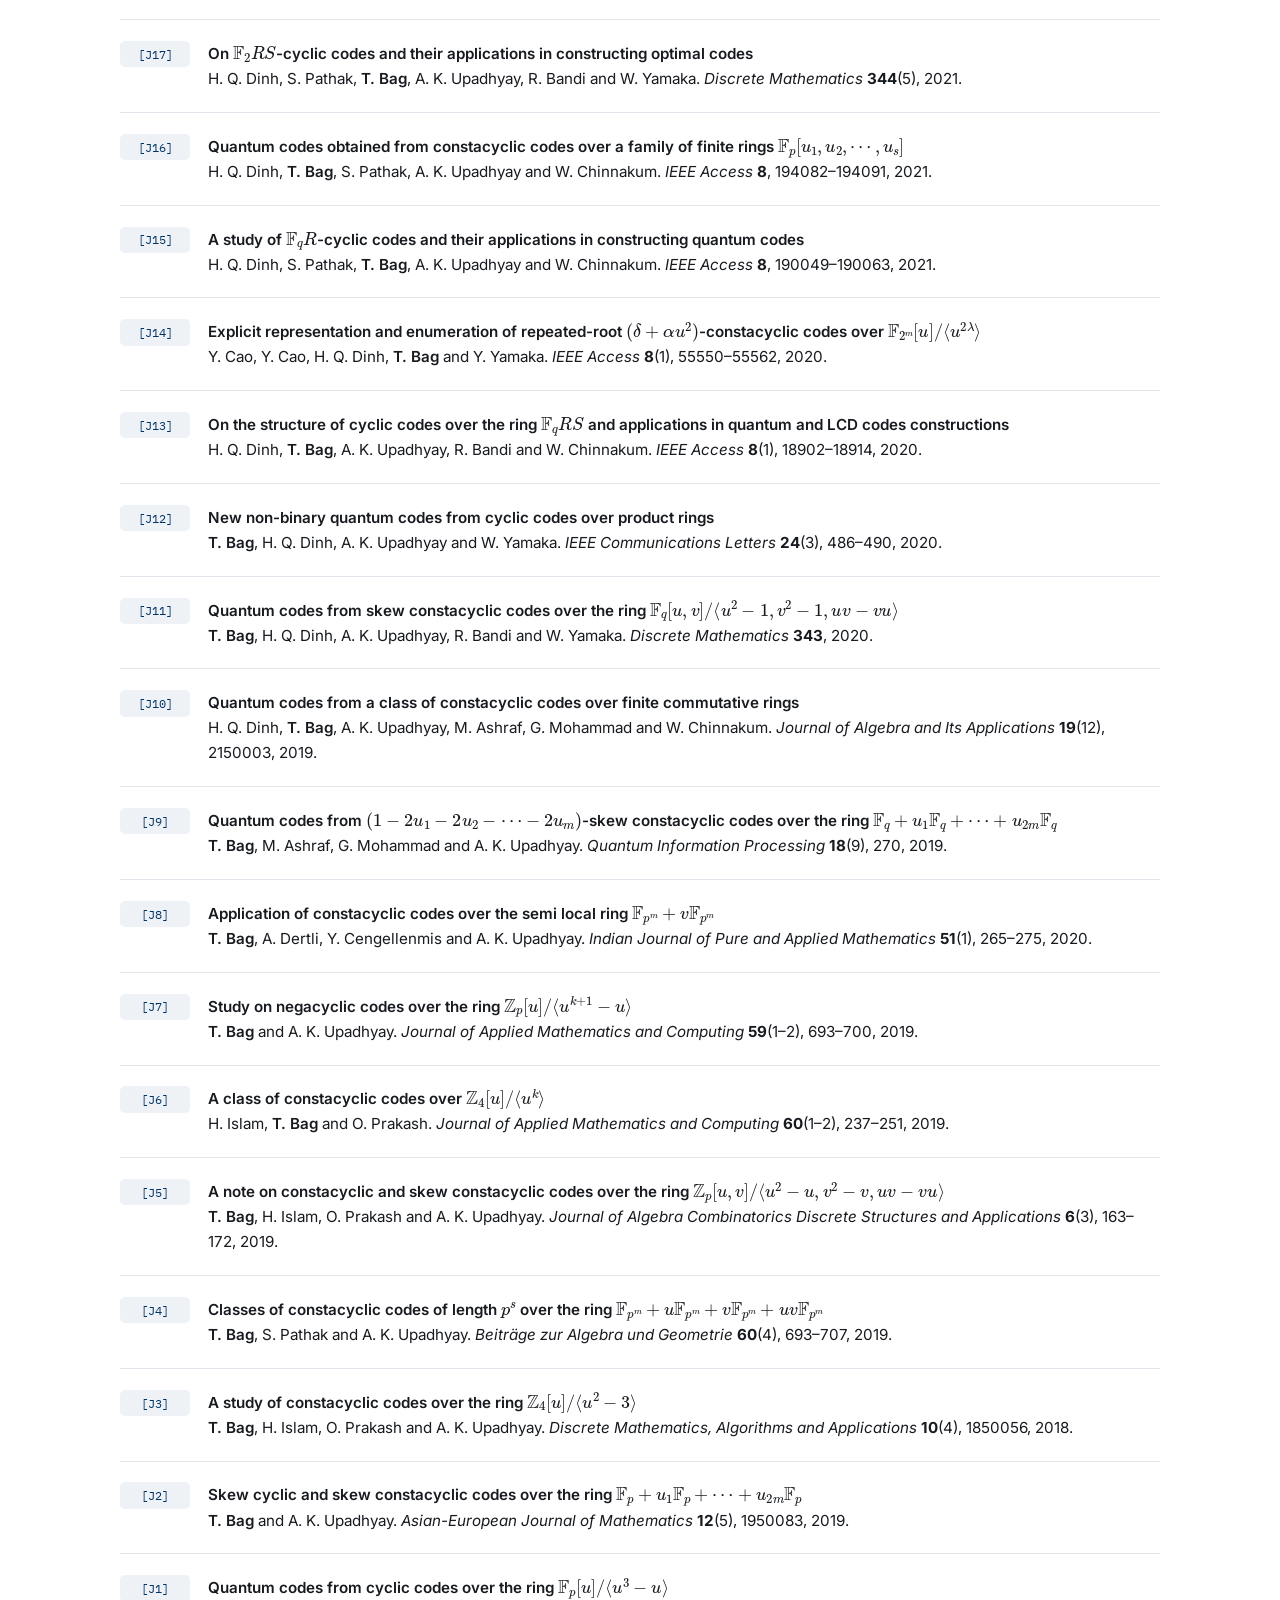
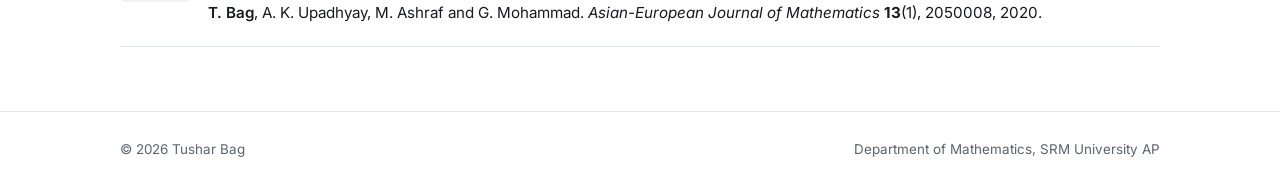
==== commit 6a988a64: "Add files via upload" ====
--- a/publications.html
+++ b/publications.html
@@ -75,7 +75,7 @@
 
           <!-- TEMPLATE for a new preprint (copy, un-comment, edit, place on top):
           <li class="pub-item">
-            <span class="pub-key">[P3]</span>
+            <span class="pub-key">[P4]</span>
             <div class="pub-body">
               <span class="pub-title">Title with LaTeX like \( \mathbb{F}_q \)</span>
               <span class="badge">submitted</span><br>
@@ -84,6 +84,19 @@
             </div>
           </li>
           -->
+
+          <li class="pub-item">
+            <span class="pub-key">[P3]</span>
+            <div class="pub-body">
+              <span class="pub-title">Annihilator and twisted Euclidean
+                duality for quasi-polycyclic codes</span><br>
+              <span class="me">T. Bag</span>, E. Martínez-Moro
+              and D. Panario.
+              <div class="pub-links">
+                <a href="https://arxiv.org/abs/2609.26633">arXiv</a>
+              </div>
+            </div>
+          </li>
 
           <li class="pub-item">
             <span class="pub-key">[P2]</span>
--- a/css/style.css
+++ b/css/style.css
@@ -195,11 +195,15 @@
 .section-title {
   font-size: 1.45rem;
   font-weight: 600;
-  margin: 2.8rem 0 0;
-  padding-bottom: .35rem;
+  margin: 0;
+  padding-bottom: .9rem;
   border-bottom: 2px solid var(--navy);
 }
-.section-title:first-of-type { margin-top: 0; }
+/* Space ABOVE every section heading that follows another section
+   (e.g. "Journal Papers" after "Preprints"). Set to match the space
+   BELOW the heading line, so the heading sits evenly between the two.
+   The first heading on each page gets no extra space. */
+section + section > .section-title { margin-top: 2.6rem; }
 
 .lead { font-size: 1.08rem; max-width: var(--prose-width); color: var(--ink); }
 .prose { max-width: var(--prose-width); }
@@ -327,14 +331,14 @@
 /* ============================================================
    7. PUBLICATIONS
    ============================================================ */
-.pub-list { list-style: none; margin: 1.2rem 0 0; padding: 0; }
+.pub-list { list-style: none; margin: 1.7rem 0 0; padding: 0; }
 
 /* Each publication: monospace key on the left, reference on the right. */
 .pub-item {
   display: grid;
   grid-template-columns: 4.4rem 1fr;
   gap: 1.1rem;
-  padding: .85rem 0;
+  padding: 1.3rem 0;
   border-bottom: 1px solid var(--rule);
 }
 
@@ -457,8 +461,8 @@
    ============================================================ */
 .reveal {
   opacity: 0;
-  transform: translateY(12px);
-  transition: opacity .55s ease, transform .55s ease;
+  transform: translateY(8px);
+  transition: opacity .3s ease, transform .3s ease;
 }
 .reveal.visible { opacity: 1; transform: none; }
 
